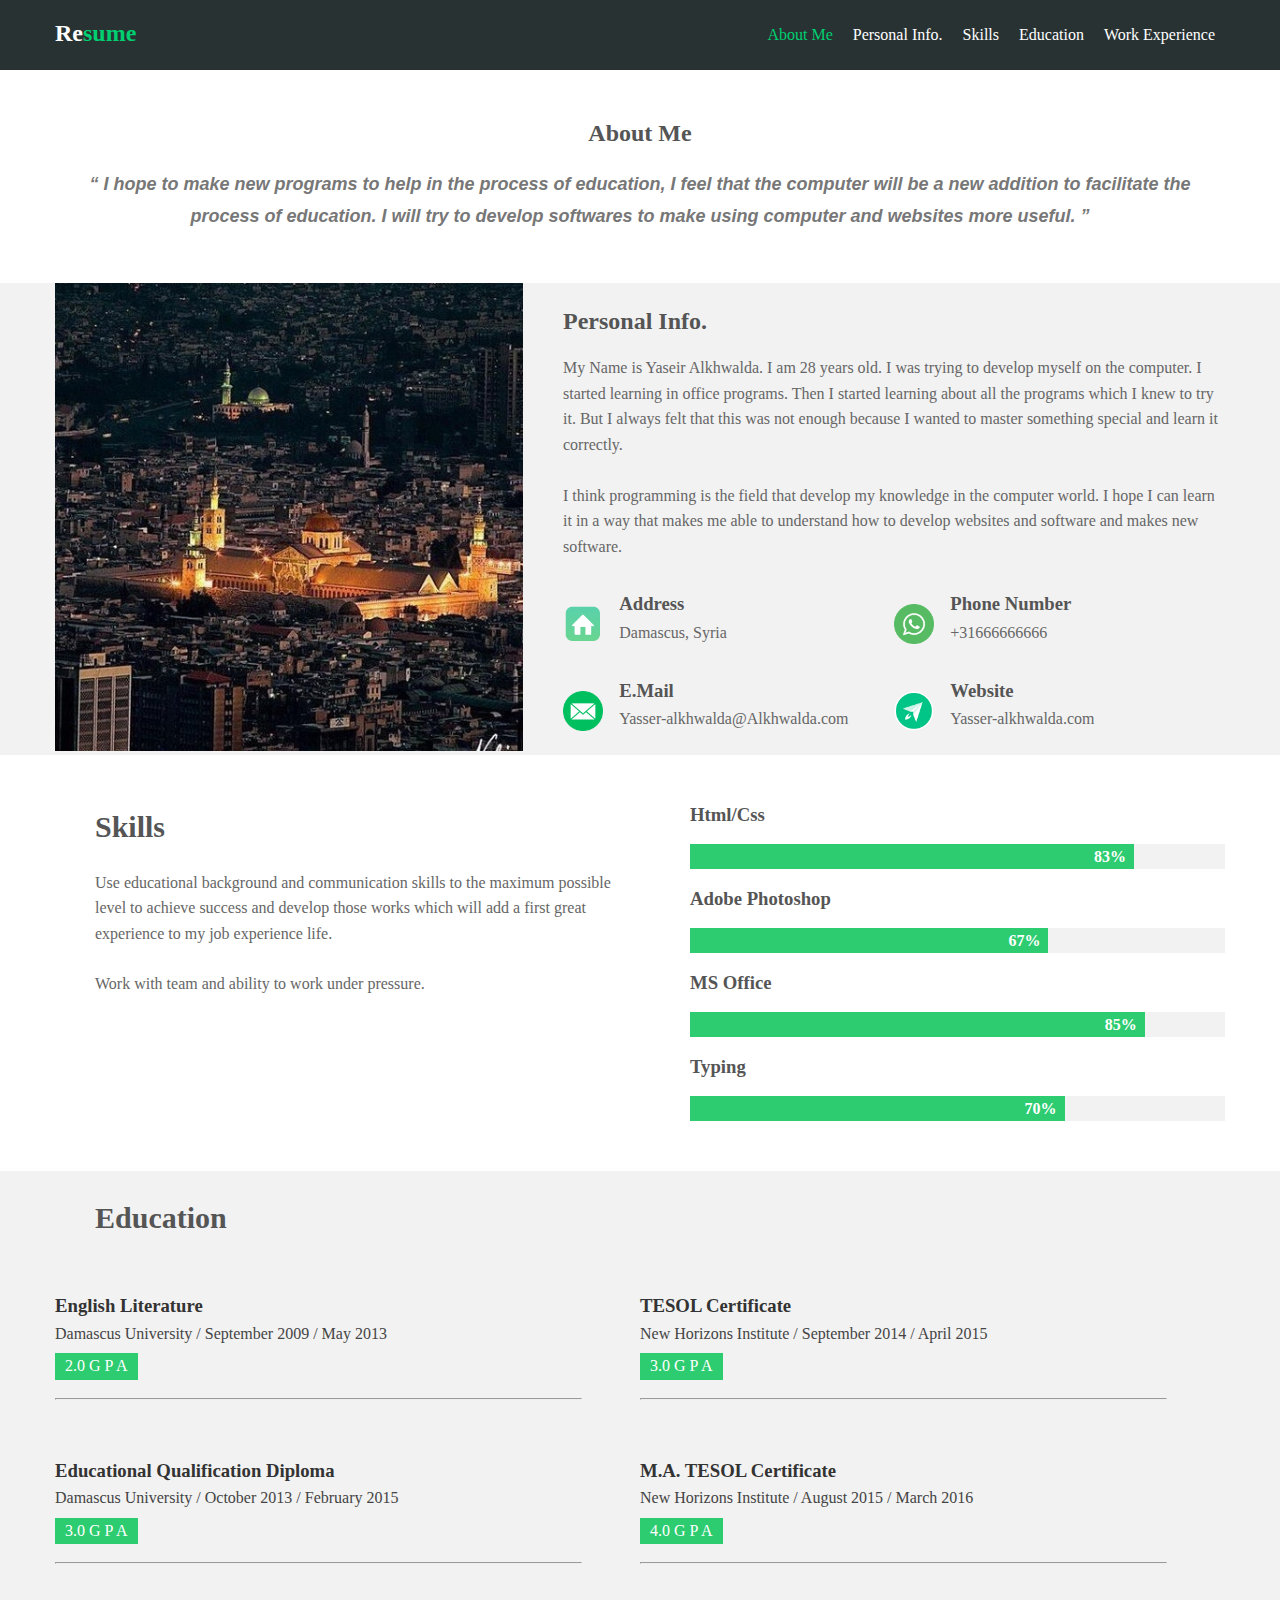
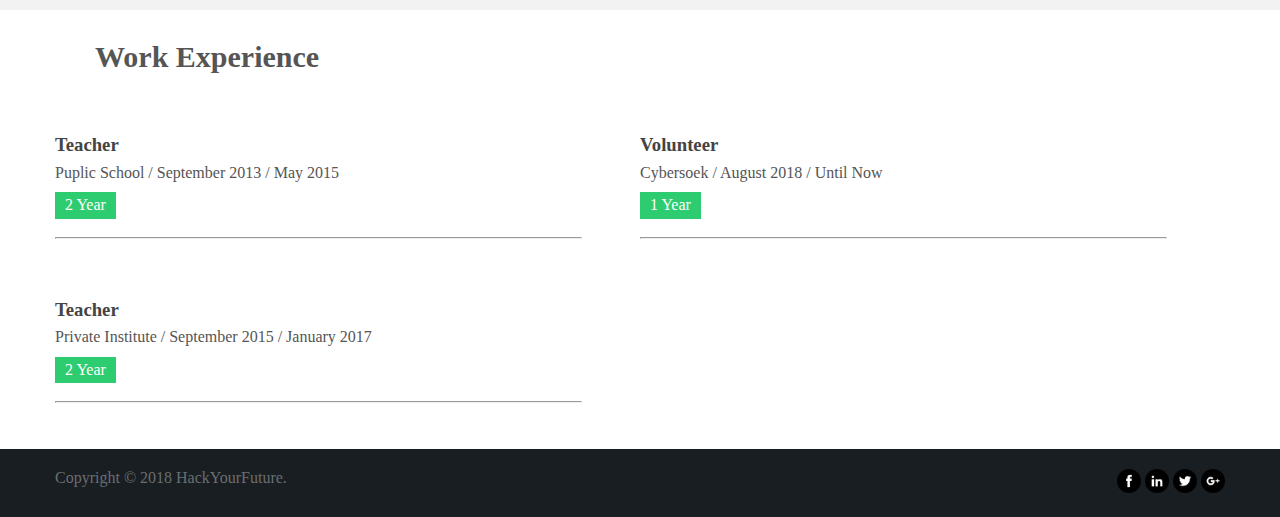
==== Week1/index.html @ 45c49909 "homework week1" ====
<!DOCTYPE html>
<html lang="en">
    <head>
        <meta charset="utf-8">
        <title>Yaseir Alkhwalda</title>
        <link rel="stylesheet" href="normalize.css">
        <link rel="stylesheet" type="text/css" href="style.css">
    </head>
    <body>
 
            <!-- Start Navbar -->
        <div class="navbar">
            <div class="container">
                <h2>Re<span>sume</span></h2>
                <ul>
                    <li class="active"><a href="#link">About Me</a></li>
                    <li><a href="#first-link">Personal Info.</a></li>
                    <li><a href="#second-link">Skills</a></li>
                    <li><a href="#third-link">Education</a></li>
                    <li><a href="#forth-link">Work Experience</a></li>
                </ul>
            </div>
        </div>
        

            <!-- End Navbar -->

            <!-- Start About Me -->
 
        <div class="about-me">
                <div class="container">
                    <h2 id="link">About Me</h2>
                    <q>
                        I hope to make new programs to help in the process of education, I feel that the computer will be a new addition to facilitate the process of education. 
                        I will try to develop softwares to make using computer and websites more useful.
                    </q>
                    
                </div>
    
        </div>
    
            <!-- End About Me-->
       
            <!-- Start Personal Info -->

        <div class="personal">
            <div class="container">
                        <div class="image">
                        <img src="images/large.jpg" alt="test">
                        </div>
                <div class="info">
                        <h2 id="first-link">Personal Info.</h2>
                        <p>
                            My Name is Yaseir Alkhwalda. I am 28 years old. I was trying to develop myself on the computer. I started learning in office programs. Then I started learning about all the programs which I knew to try it. But I always felt that this was not enough because I wanted to master something special and learn it correctly.
                        </p>
                             
                        <p>
                            I think programming is the field that develop my knowledge in the computer world.
                            I hope I can learn it in a way that makes me able to understand how to develop websites and software and makes new software. 
                        </p>
                    <div class="life">
                            <div class="content">
                                    <div class="icon">
                                        <img src="images/home-icon.png" alt="">
                                    </div>
                                    <div class="text">
                                        <h3>Address</h3>
                                        <p>Damascus, Syria</p>
                                    </div>
                            </div>
                            <div class="content">
                                    <div class="icon">
                                        <img src="images/wawa.png" alt="">
                                    </div>
                                    <div class="text">
                                        <h3>Phone Number</h3>
                                        <p>+31666666666</p>
                                    </div>
                            </div>   
                            <div class="content">
                                    <div class="icon">
                                        <img src="images/icon_mail.png" alt="">
                                    </div>
                                    <div class="text">
                                        <h3>E.Mail</h3>
                                        <p>Yasser-alkhwalda@Alkhwalda.com</p>
                                    </div>
                            </div>
                            <div class="content">
                                    <div class="icon">
                                        <img src="images/boost.png" alt="">
                                    </div>
                                    <div class="text">
                                        <h3>Website</h3>
                                        <p>Yasser-alkhwalda.com</p>
                                    </div>
                            </div>

                        </div>
                </div>
            </div>
        </div>

        <!-- End Personal Life -->

        <!-- Start My Skills -->

        <div class="my-skills">
            <div class="container">
                    <div class="skills">
                        <h2 id="second-link">Skills</h2>
                        <p>
                            Use educational background and communication skills to the maximum possible level to achieve success and develop
                            those works which will add a first great experience to my job experience life.
                        </p>
                        <p>
                            Work with team and ability to work under pressure. 
                        </p>
                    </div>
                    <div class="progress">
                        <div class="tech">
                            <h3>Html/Css</h3>
                            <div>
                                <span style="width:83%">83% &nbsp;</span>
                            </div>
                        </div>
                        <div class="tech">
                            <h3>Adobe Photoshop</h3>
                            <div>
                                <span style="width:67%">67% &nbsp;</span>
                            </div>
                        </div>
                        <div class="tech">
                            <h3>MS Office</h3>
                            <div>
                                <span style="width:85%">85% &nbsp;</span>
                            </div>
                        </div>
                        <div class="tech">
                            <h3>Typing</h3>
                            <div>
                                <span style="width:70%">70% &nbsp;</span>
                            </div>
                        </div>
                    </div>
            </div>
        </div>
        <!-- End My Skills-->

        <!-- Start Education -->
         
        <div class="clearfix"></div>
         
        <div class="my-education">
            <div class="container">
                 <h2 id="third-link">Education</h2>
                    <div class="main">
                     
                        <div class="cat">
                                <h3>English Literature</h3>
                                <span>Damascus University  /  September 2009   /  May 2013</span>
                                <span>2.0 G P A</span>
                                <hr>
                                <p>

                                </p>
                        </div>
                        <div class="cat">
                                <h3>Educational Qualification Diploma</h3>
                                <span>Damascus University  /  October 2013   /  February  2015</span>
                                <span>3.0 G P A</span>
                                <hr>
                                <p>

                                </p>
                        </div>
                    </div>
                    <div class="exp">
                        <div class="certa">
                                <h3>TESOL Certificate</h3>
                                <span>New Horizons Institute   /  September 2014   /  April 2015</span>
                                <span>3.0 G P A</span>
                                <hr>
                                <p>

                                </p>
                        </div>
                        <div class="certa">
                                <h3>M.A. TESOL Certificate</h3>
                                <span>New Horizons Institute   /  August 2015   /  March 2016</span>
                                <span>4.0 G P A</span>
                                <hr>
                                <p>
 
                                </p>
                        </div>
                    </div>
            </div>
        </div>
         <!-- End Education -->

         <!-- Start Work Experience -->

         <div class="clearfix"></div>

        <div class="work">
            <div class="container">
                <h2 id="forth-link">Work Experience</h2>
                    <div class="main">
                            <div class="certa">
                                <h3>Teacher</h3>
                                <span>Puplic School    /  September 2013   /  May 2015</span>
                                <span>2 Year</span>
                                <hr>
                                <p>

                                </p>
                            </div>
                            <div class="certa">
                                <h3>Teacher</h3>
                                <span>Private Institute    /  September 2015   /  January 2017</span>
                                <span>2 Year</span>
                                <hr>
                                <p>

                                </p>
                            </div> 
                    </div>
                    <div class="exp">
                            <div class="certa">
                                <h3>Volunteer</h3>
                                <span>Cybersoek   /  August 2018   /  Until Now</span>
                                <span>1 Year</span>
                                <hr>
                                <p>
                                    
                                </p>
                            </div>
                            
                    </div>
            </div>
        </div>
         <!-- End Work Experience -->
        
        <!-- Start Footer -->

        <div class="footer">
            <div class="container">
                <span>Copyright &copy; 2018 HackYourFuture.</span>
                    <ul>
                        <li><img src="images/face.png" alt="facebook"> </li>
                        <li><a href="http://linkedin.com/in/yaseir-alkhwalda-aba529170" target="_blank"><img src="images/in.png" alt="linkden"></a></li>
                        <li><img src="images/tweter.png" alt="tweter"></li>
                        <li><img src="images/if_5_Media_social_website_gmail_2657573.png" alt="gmail"> </li>
                    </ul>
            </div>
        </div>

        <!-- End Footer-->

    </body>
</html>
---- Week1/style.css ----
/* Start main Rules */

.container {
       width: 1170px;
       margin: auto;
}
 
.clearfix  {
    clear: both;
}

/* End Main Rules */

/* Start Navbar */

.navbar {
    background-color: #283233;
    color: #FFF;
    overflow: hidden;
}

.navbar h2 {
    float: left;
}

.navbar h2 span {
    color: #00CF71;
}

.navbar ul {
    list-style: none;
    float: right;
}

.navbar ul li {
    float: left;
    padding: 10px;
}

.navbar ul li a {
    color: #FFF;
    text-decoration: none;
}

.navbar ul li.active a,
.navbar ul li a:hover {
    color: #00CF71;
}

/* End Navbar */

/* Start About Me */

.about-me {
    padding-top: 30px;
    padding-bottom: 50px;
    text-align: center;
}

.about-me q {
    color: #777;
    font: italic bold 18px/1.8 Arial
}

.about-me h2 {
    color: #555;
    margin-bottom: 20px;
}
/* End About Me */

/* Start Personal Info */

.personal {background-color: #F2F2F2;overflow: hidden;}

.personal .image {float: left;width: 40%;}

.personal .image img {width: 100%;}

.personal .info {float: left;width: 60%;}

.personal .info h2 {margin:  25px 0  20px 40px;color: #555;}

.personal .info > p {margin: 0 0 10px 40px;}

.personal .info > p:last-of-type {margin-top: 25px }

.personal .info  p {line-height: 1.6;color: #666; }

.personal  .info  .life {margin: 15px 0 0 40px;}

.personal .info .life .content {float: left;width: 50%; }

.personal  .info  .life .content .icon {float: left;width: 12%;margin-right: 5%;}

.personal  .info  .life .content .icon img {max-width: 100%;margin: 30px 10px 0 0;}

.personal  .info  .life .content .text p {margin-top: 0;}

.personal  .info  .life .content .text h3 {margin-bottom: 5px;color: #555;}

/* End Personal Info */

/* Start My Skills */

.my-skills {
    padding-top: 30px;
    padding-bottom: 20px;
}

.my-skills  .skills,
.my-skills  .progress {
    width: 50%;
    float: left;
    margin-bottom: 50px;
}

.my-skills .skills h2 {
    font-size: 30px;
    margin:  25px 0  20px 40px;
    color: #555;
}

.my-skills .skills p {
    margin: 25px 0 10px 40px;
    line-height: 1.6;
    color: #666;
}

.my-skills .skills  p:last-of-type {
    margin-top: 25px;
}

.my-skills .progress .tech{
    margin-left: 50px;
}

.my-skills .progress .tech h3 {
    color: #555;
}

.my-skills .progress .tech div {
    background-color: #F2F2F2;
    height: 25px;
}

.my-skills .progress .tech div span {
    background-color: #2DCC70;
    height: 25px;
    display: block;
    line-height: 25px;
    text-align: right;
    color: #FFF;
    font-weight: bold;
}

/* End My Skills */


/* Start My Education */

.my-education {
    background-color: #F2F2F2;
    padding-top: 30px;
    padding-bottom: 30px;
    overflow: hidden;
}

.my-education  h2 {
    font-size: 30px;
    margin:  0 0  0 40px;
    color: #555;
}

.my-education .main {
    width: 45%;
    margin-right: 5%;
    float: left;
}

.my-education  h3 {
    margin-top: 60px;
    margin-bottom: 8px;
    color: #333;
}

.my-education  p {
    line-height: 1.7;
    color: #555;
}

.my-education  span  {
    display: block;
    margin-bottom: 10px;
    color: #444;
}

.my-education  span:last-of-type {
    background-color: #2DCC70;
    color: #FFF;
    display: inline-block;
    padding: 4px 10px;
}

.my-education  .exp {
    width: 45%;
    float: left;
}


/* End My Education */

/* Start Work Experience */

.work {
    padding-top: 30px;
    padding-bottom: 30px;
    overflow: hidden;
}

.work  h2 {
    font-size: 30px;
    margin:  0 0  0 40px;
    color: #555;
}

.work .main {
    width: 45%;
    margin-right: 5%;
    float: left;
}

.work  h3 {
    margin-top: 60px;
    margin-bottom: 8px;
    color: #444;
}

.work  p {
    line-height: 1.7;
    color: #555;
}

.work  span {
    display: block;
    margin-bottom: 10px;
    color: #555;
}

.work  span:last-of-type {
    background-color: #2DCC70;
    color: #FFF;
    display: inline-block;
    padding: 4px 10px;
}

.work  .exp { 
    width: 45%;
    float: left;
}

/* End Work Experience */


/* Start Footer */

.footer {
    background-color: #191E22;
    color: #6A6E71;
    padding: 20px 0;
    text-align: center;
    overflow: hidden;
}

.footer span {
    float: left;
}

.footer ul {
    list-style: none;
    padding-left: 0;
    margin: 0;
    float: right;
}

.footer ul li {
    display: inline-block;
}

.footer ul li img {
    width: 24px;
}

/*End Footer */
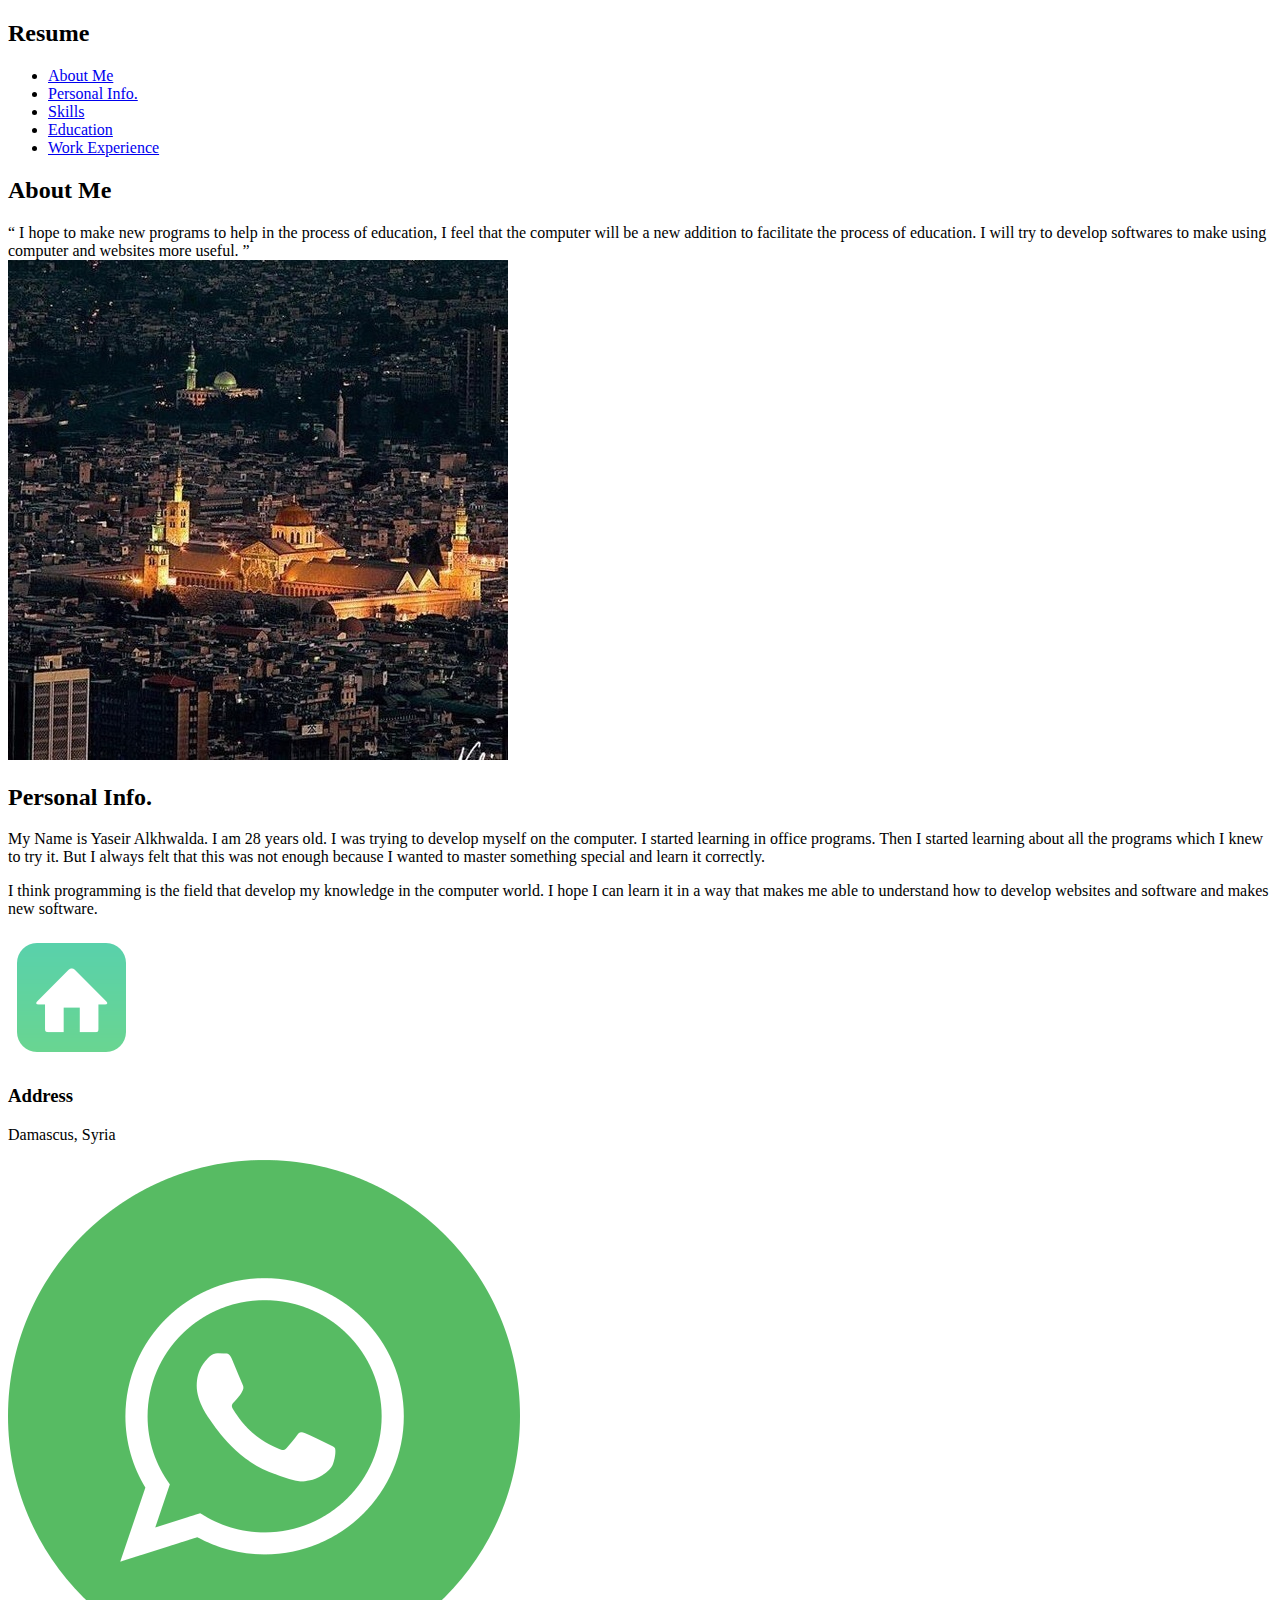
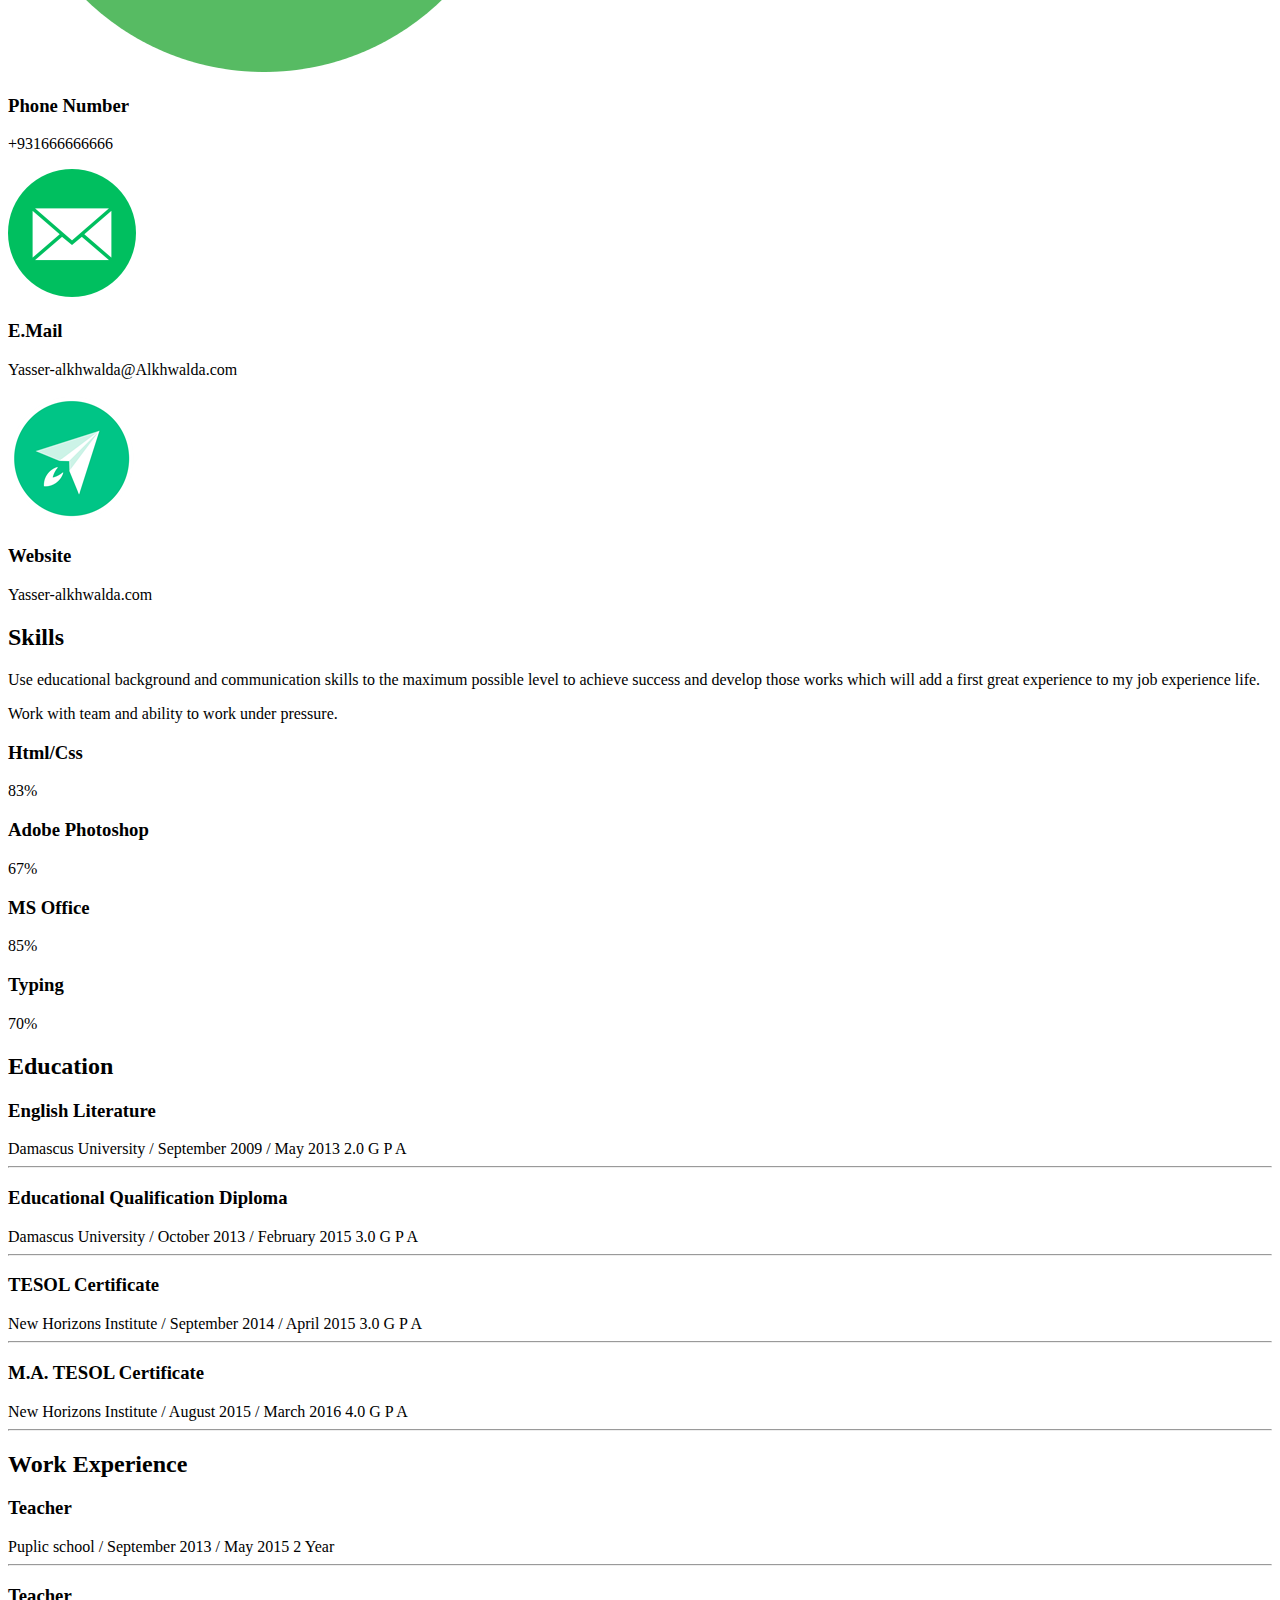
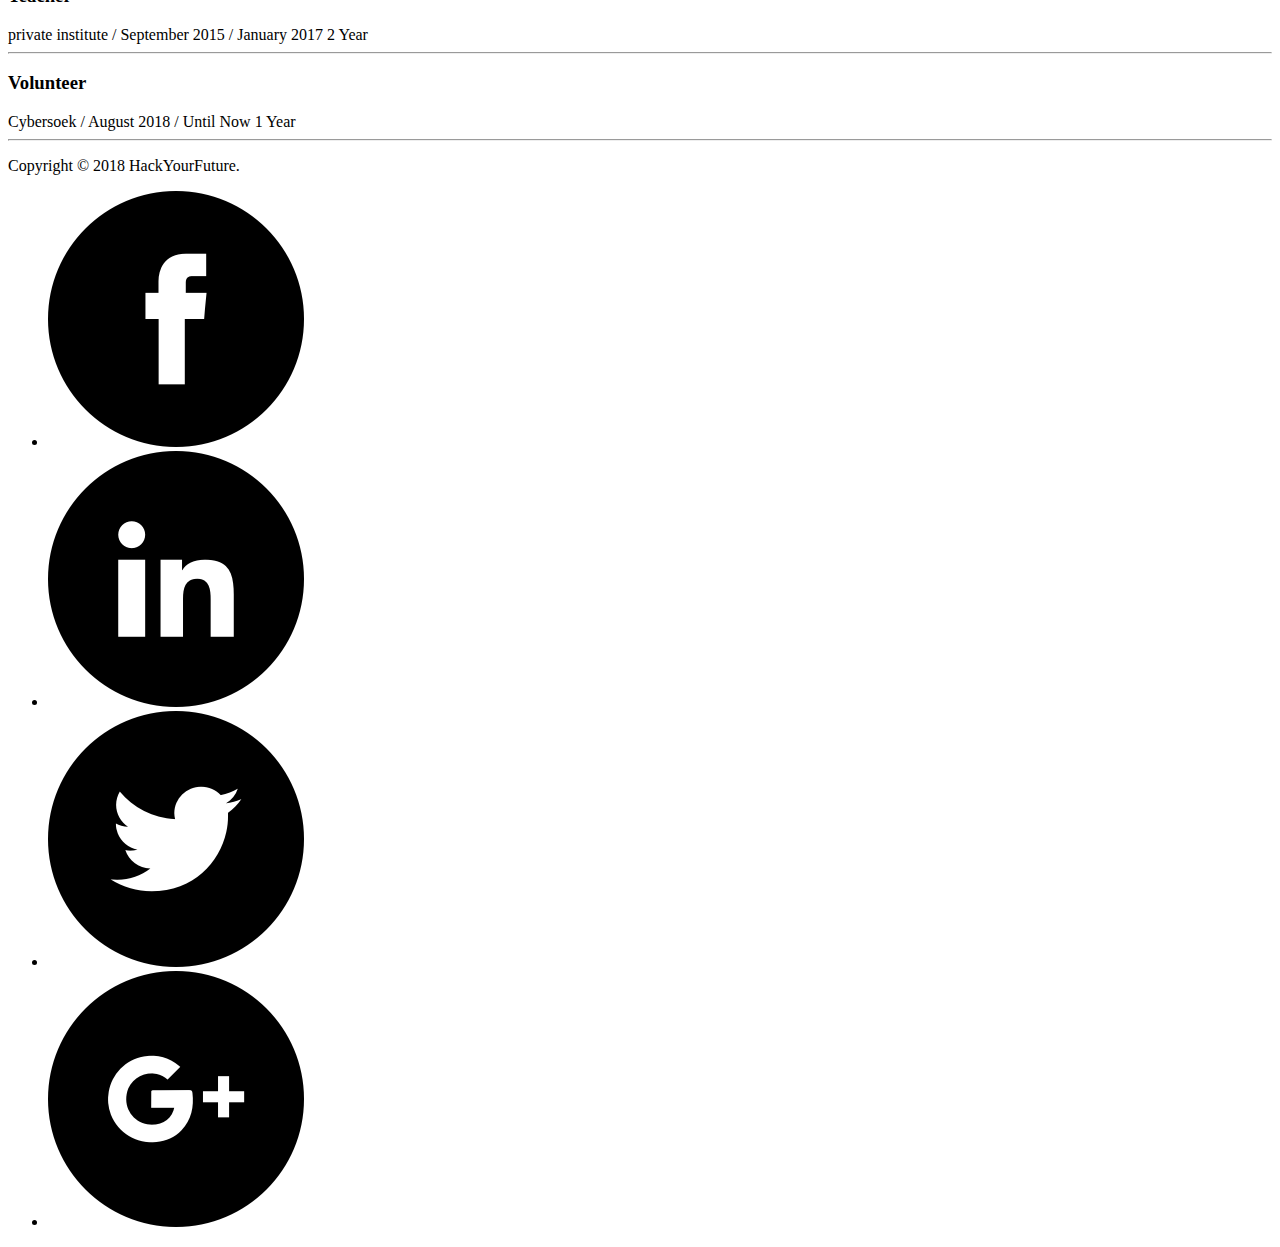
==== commit 707682d3: "homework week1" ====
--- a/Week1/index.html
+++ b/Week1/index.html
@@ -3,12 +3,12 @@
     <head>
         <meta charset="utf-8">
         <title>Yaseir Alkhwalda</title>
-        <link rel="stylesheet" href="normalize.css">
-        <link rel="stylesheet" type="text/css" href="style.css">
+        <link rel="stylesheet" type="text/css" href="css/style.css">
     </head>
     <body>
+
+            <!-- Start Navbar -->
  
-            <!-- Start Navbar -->
         <div class="navbar">
             <div class="container">
                 <h2>Re<span>sume</span></h2>
@@ -22,11 +22,10 @@
             </div>
         </div>
         
-
             <!-- End Navbar -->
 
             <!-- Start About Me -->
- 
+
         <div class="about-me">
                 <div class="container">
                     <h2 id="link">About Me</h2>
@@ -36,7 +35,6 @@
                     </q>
                     
                 </div>
-    
         </div>
     
             <!-- End About Me-->
@@ -74,7 +72,7 @@
                                     </div>
                                     <div class="text">
                                         <h3>Phone Number</h3>
-                                        <p>+31666666666</p>
+                                        <p>+931666666666</p>
                                     </div>
                             </div>   
                             <div class="content">
@@ -145,6 +143,7 @@
                     </div>
             </div>
         </div>
+
         <!-- End My Skills-->
 
         <!-- Start Education -->
@@ -155,8 +154,7 @@
             <div class="container">
                  <h2 id="third-link">Education</h2>
                     <div class="main">
-                     
-                        <div class="cat">
+                        <div class="certa">
                                 <h3>English Literature</h3>
                                 <span>Damascus University  /  September 2009   /  May 2013</span>
                                 <span>2.0 G P A</span>
@@ -165,7 +163,7 @@
 
                                 </p>
                         </div>
-                        <div class="cat">
+                        <div class="certa">
                                 <h3>Educational Qualification Diploma</h3>
                                 <span>Damascus University  /  October 2013   /  February  2015</span>
                                 <span>3.0 G P A</span>
@@ -175,7 +173,7 @@
                                 </p>
                         </div>
                     </div>
-                    <div class="exp">
+                    <div class="main">
                         <div class="certa">
                                 <h3>TESOL Certificate</h3>
                                 <span>New Horizons Institute   /  September 2014   /  April 2015</span>
@@ -191,17 +189,17 @@
                                 <span>4.0 G P A</span>
                                 <hr>
                                 <p>
- 
-                                </p>
-                        </div>
-                    </div>
-            </div>
-        </div>
+
+                                </p>
+                        </div>
+                    </div>
+            </div>
+        </div>
+
          <!-- End Education -->
 
-         <!-- Start Work Experience -->
-
-         <div class="clearfix"></div>
+         <!-- Start Work  -->
+
 
         <div class="work">
             <div class="container">
@@ -209,7 +207,7 @@
                     <div class="main">
                             <div class="certa">
                                 <h3>Teacher</h3>
-                                <span>Puplic School    /  September 2013   /  May 2015</span>
+                                <span>Puplic school    /  September 2013   /  May 2015</span>
                                 <span>2 Year</span>
                                 <hr>
                                 <p>
@@ -218,7 +216,7 @@
                             </div>
                             <div class="certa">
                                 <h3>Teacher</h3>
-                                <span>Private Institute    /  September 2015   /  January 2017</span>
+                                <span>private institute    /  September 2015   /  January 2017</span>
                                 <span>2 Year</span>
                                 <hr>
                                 <p>
@@ -226,7 +224,7 @@
                                 </p>
                             </div> 
                     </div>
-                    <div class="exp">
+                    <div class="main">
                             <div class="certa">
                                 <h3>Volunteer</h3>
                                 <span>Cybersoek   /  August 2018   /  Until Now</span>
@@ -240,7 +238,7 @@
                     </div>
             </div>
         </div>
-         <!-- End Work Experience -->
+         <!-- End Work  -->
         
         <!-- Start Footer -->
 
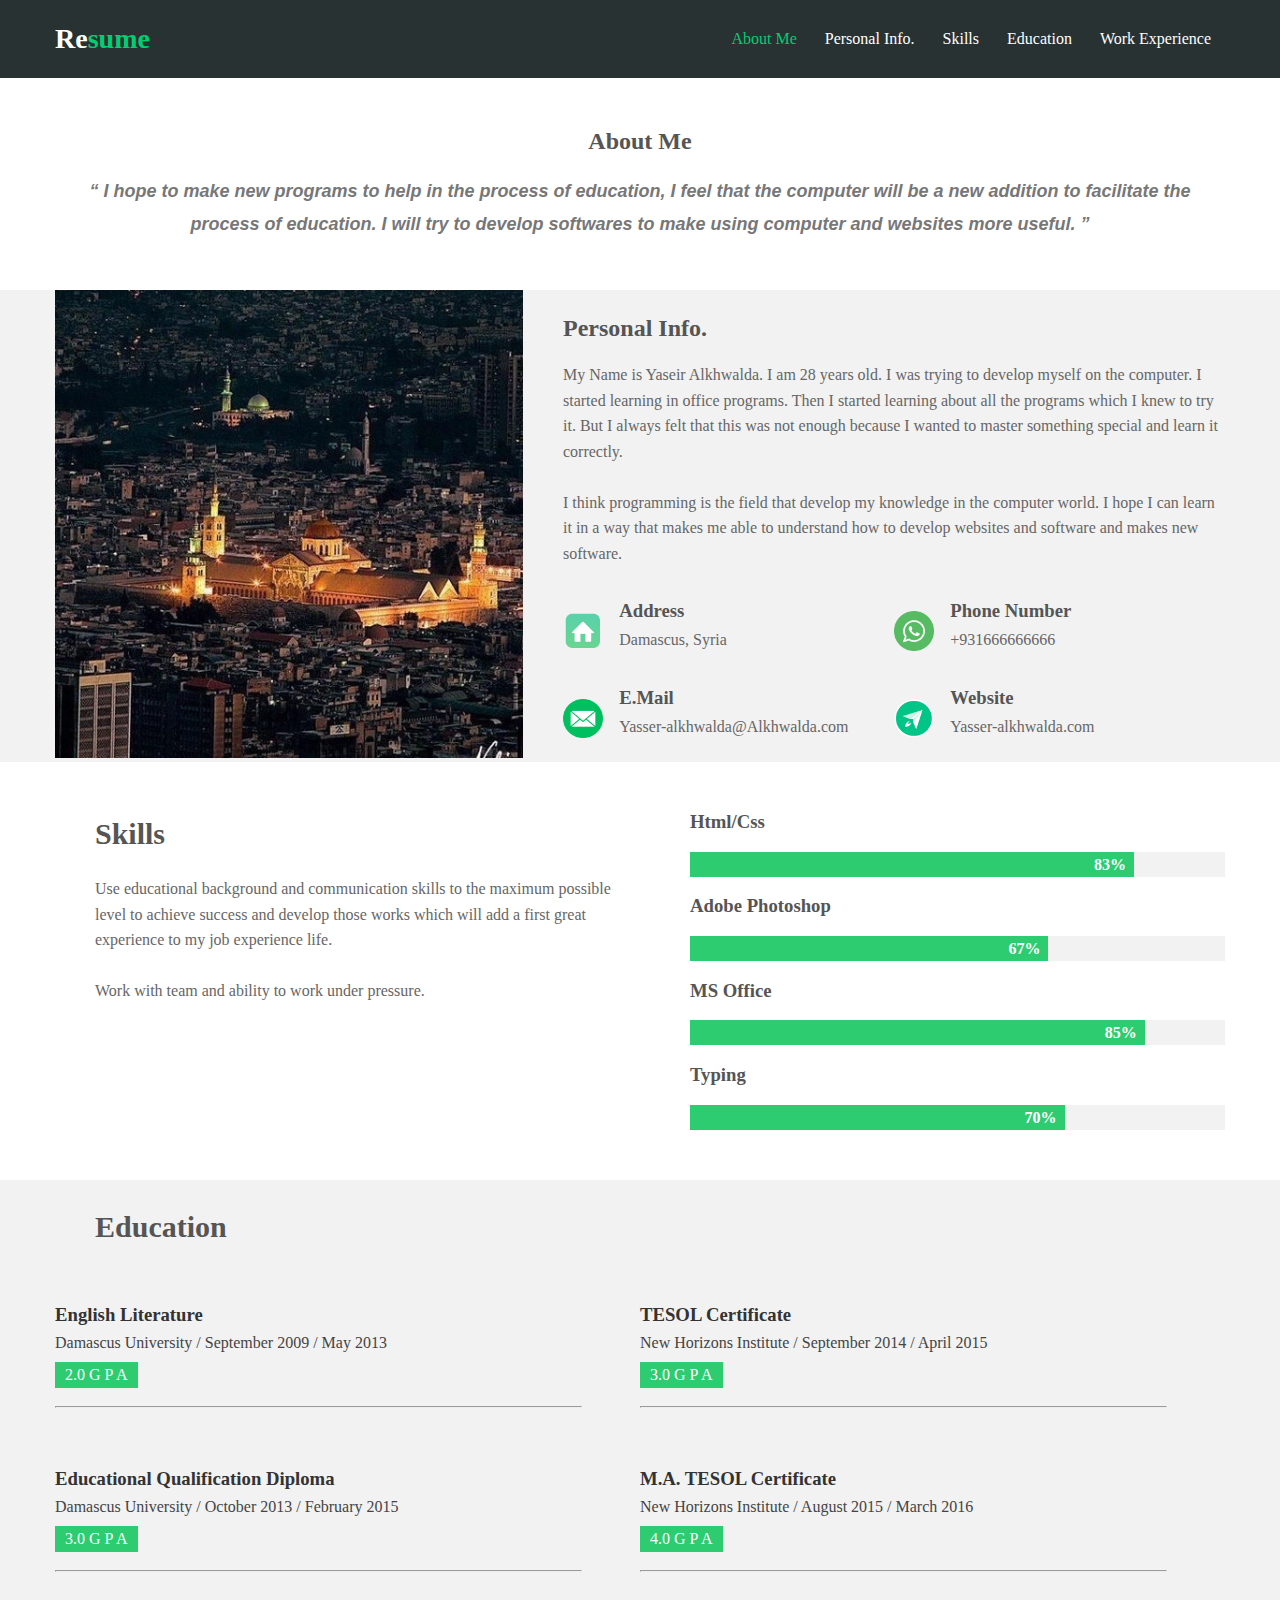
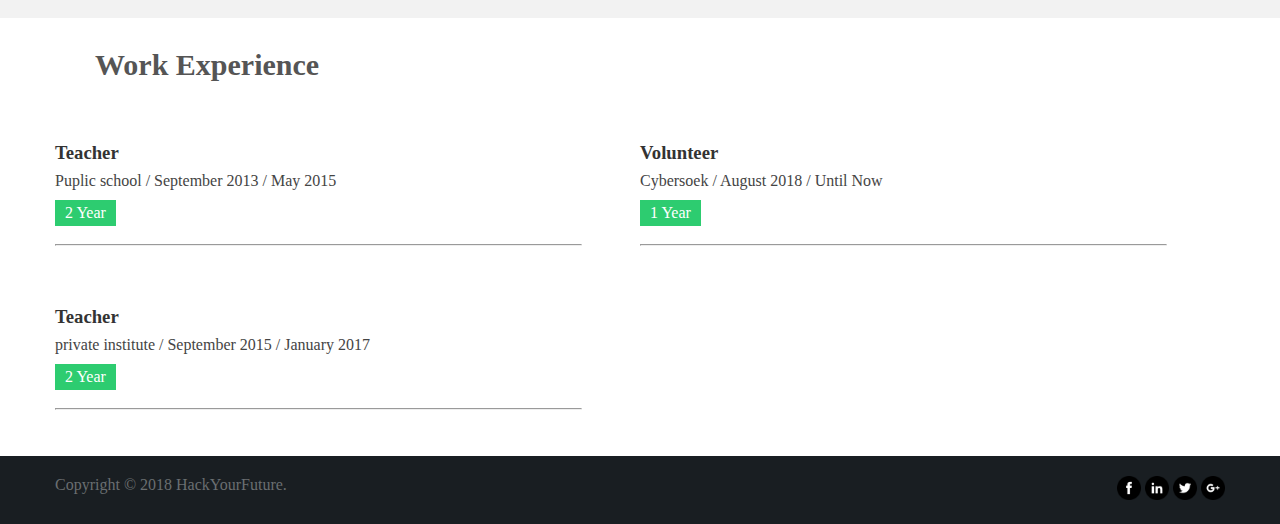
==== commit 450b4719: "homework week1" ====
--- a/Week1/index.html
+++ b/Week1/index.html
@@ -3,7 +3,7 @@
     <head>
         <meta charset="utf-8">
         <title>Yaseir Alkhwalda</title>
-        <link rel="stylesheet" type="text/css" href="css/style.css">
+        <link rel="stylesheet" type="text/css" href="style.css">
     </head>
     <body>
 
--- a/Week1/style.css
+++ b/Week1/style.css
@@ -0,0 +1,249 @@
+/* Start main Rules */
+body {
+    margin: auto;
+}
+.container {
+       width: 1170px;
+       margin: auto;
+}
+
+.clearfix  {
+    clear: both;
+}
+
+/* End Main Rules */
+
+/* Start Navbar */
+
+.navbar {
+    background-color: #283233;
+    color: #FFF;
+    overflow: hidden;
+}
+
+.navbar h2 {
+    float: left;
+    font-size: 28px;
+}
+
+.navbar ul {
+    list-style: none;
+    float: right;
+}
+
+.navbar ul li {
+    font-size: 16px;
+    float: left;
+    padding: 14px;
+}
+
+.navbar ul li a {
+    color: #FFF;
+    text-decoration: none;
+}
+
+.navbar ul li.active a,
+.navbar ul li a:hover,
+.navbar h2 span {
+    color: #00CF71;
+}
+
+/* End Navbar */
+
+/* Start About Me */
+
+.about-me {
+    padding-top: 30px;
+    padding-bottom: 50px;
+    text-align: center;
+}
+
+.about-me q {
+    color: #777;
+    font: italic bold 18px/1.8 Arial
+}
+
+.about-me h2 {
+    color: #555;
+    margin-bottom: 20px;
+}
+/* End About Me */
+
+/* Start Personal Info */
+
+.personal {background-color: #F2F2F2;overflow: hidden;}
+
+.personal .image {float: left;width: 40%;}
+
+.personal .image img {width: 100%;}
+
+.personal .info {float: left;width: 60%;}
+
+.personal .info h2 {margin:  25px 0  20px 40px;color: #555;}
+
+.personal .info > p {margin: 0 0 10px 40px;}
+
+.personal .info > p:last-of-type {margin-top: 25px }
+
+.personal .info  p {line-height: 1.6;color: #666; }
+
+.personal  .info  .life {margin: 15px 0 0 40px;}
+
+.personal .info .life .content {float: left;width: 50%; }
+
+.personal  .info  .life .content .icon {float: left;width: 12%;margin-right: 5%;}
+
+.personal  .info  .life .content .icon img {max-width: 100%;margin: 30px 10px 0 0;}
+
+.personal  .info  .life .content .text p {margin-top: 0;}
+
+.personal  .info  .life .content .text h3 {margin-bottom: 5px;color: #555;}
+
+/* End Personal Info */
+
+/* Start My Skills */
+
+.my-skills {
+    padding-top: 30px;
+    padding-bottom: 20px;
+}
+
+.my-skills  .skills,
+.my-skills  .progress {
+    width: 50%;
+    float: left;
+    margin-bottom: 50px;
+}
+
+.my-skills .skills h2 {
+    font-size: 30px;
+    margin:  25px 0  20px 40px;
+    color: #555;
+}
+
+.my-skills .skills p {
+    margin: 25px 0 10px 40px;
+    line-height: 1.6;
+    color: #666;
+}
+
+.my-skills .skills  p:last-of-type {
+    margin-top: 25px;
+}
+
+.my-skills .progress .tech{
+    margin-left: 50px;
+}
+
+.my-skills .progress .tech h3 {
+    color: #555;
+}
+
+.my-skills .progress .tech div {
+    background-color: #F2F2F2;
+    height: 25px;
+}
+
+.my-skills .progress .tech div span {
+    background-color: #2DCC70;
+    height: 25px;
+    display: block;
+    line-height: 25px;
+    text-align: right;
+    color: #FFF;
+    font-weight: bold;
+}
+
+/* End My Skills */
+
+
+/* Start Education And Work */
+
+.my-education,
+.work {
+    padding-top: 30px;
+    padding-bottom: 30px;
+    overflow: hidden;
+}
+
+.my-education  {
+    background-color: #F2F2F2;
+}
+
+.my-education  h2,
+.work  h2 {
+    font-size: 30px;
+    margin:  0 0  0 40px;
+    color: #555;
+}
+
+.my-education .main,
+.work .main {
+    width: 45%;
+    margin-right: 5%;
+    float: left;
+}
+
+.my-education  h3,
+.work  h3 {
+    margin-top: 60px;
+    margin-bottom: 8px;
+    color: #333;
+}
+
+.my-education  p,
+.work  p {
+    line-height: 1.7;
+    color: #555;
+}
+
+.my-education  span,
+.work  span  {
+    display: block;
+    margin-bottom: 10px;
+    color: #444;
+}
+
+.my-education  span:last-of-type,
+.work  span:last-of-type {
+    background-color: #2DCC70;
+    color: #FFF;
+    display: inline-block;
+    padding: 4px 10px;
+}
+
+
+
+/* End Education And Work*/
+
+
+/* Start Footer */
+
+.footer {
+    background-color: #191E22;
+    color: #6A6E71;
+    padding: 20px 0;
+    text-align: center;
+    overflow: hidden;
+}
+
+.footer span {
+    float: left;
+}
+
+.footer ul {
+    list-style: none;
+    padding-left: 0;
+    margin: 0;
+    float: right;
+}
+
+.footer ul li {
+    display: inline-block;
+}
+
+.footer ul li img {
+    width: 24px;
+}
+
+/*End Footer */
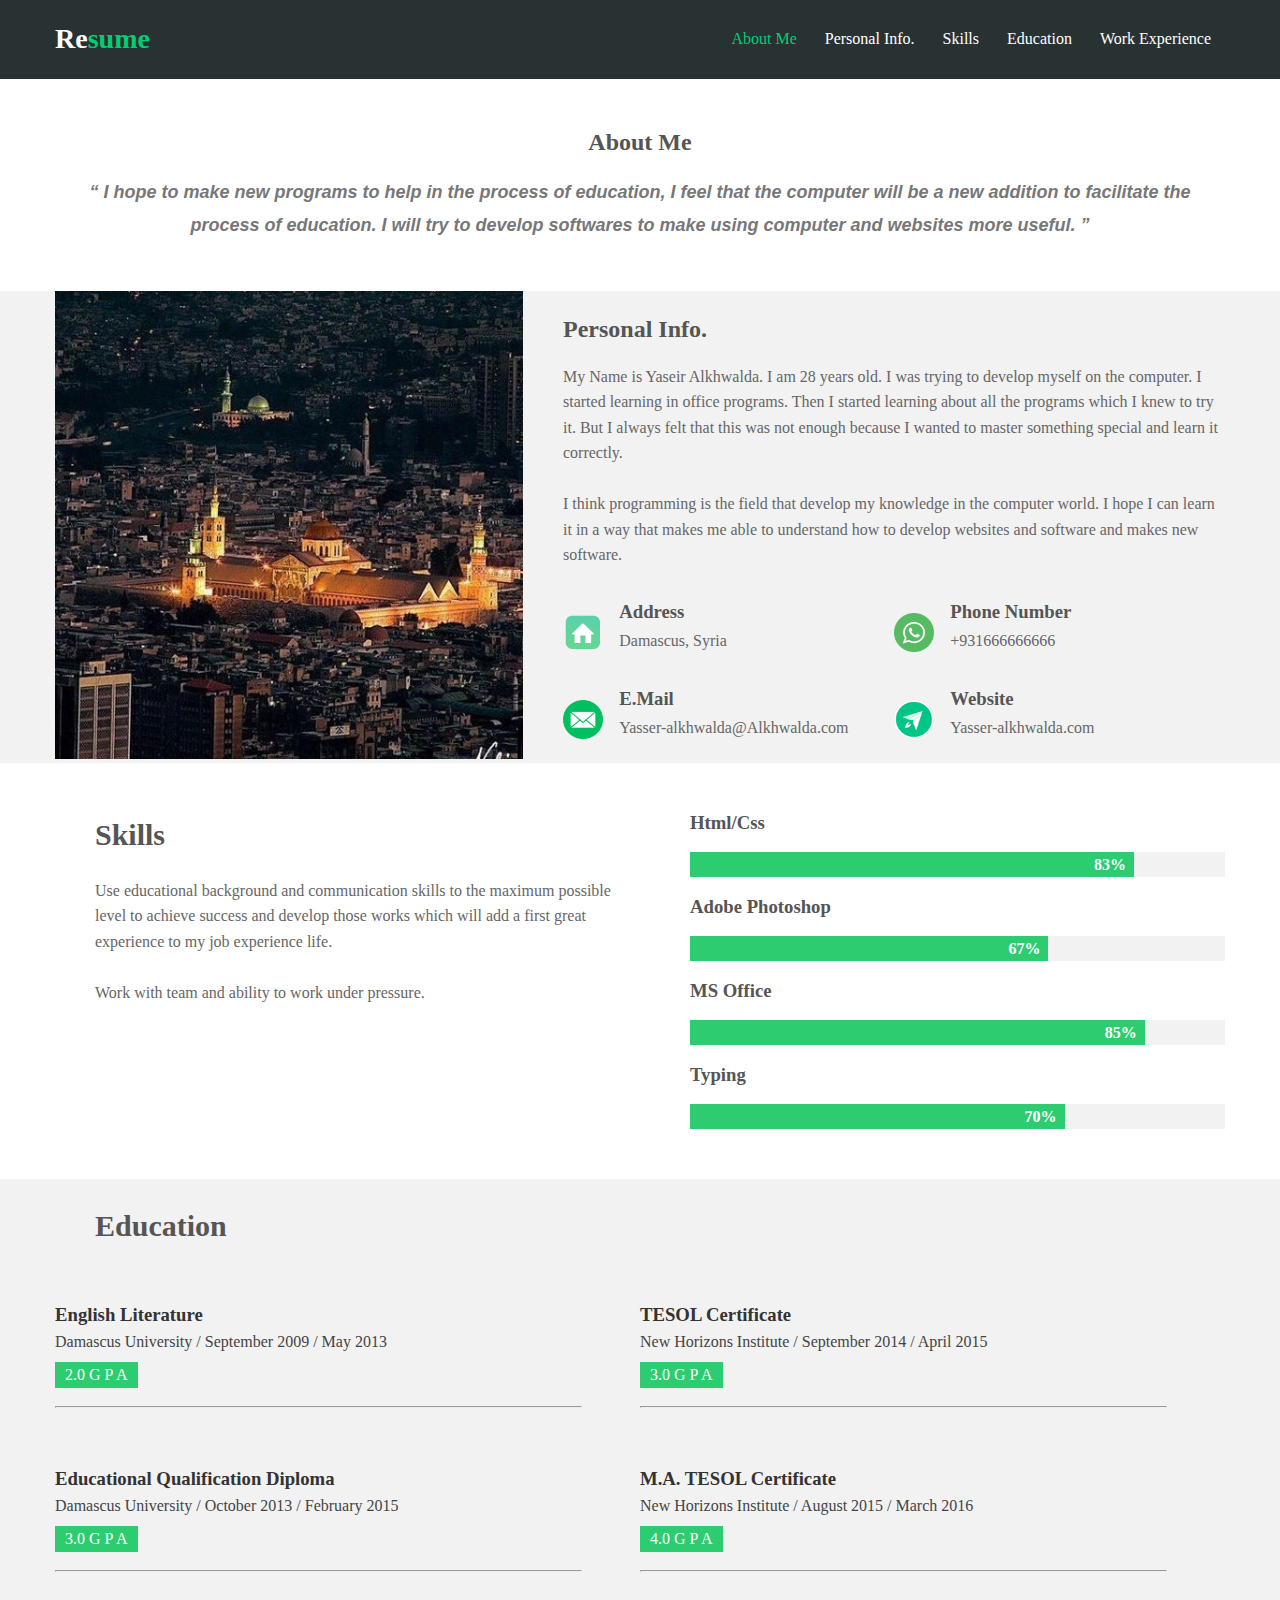
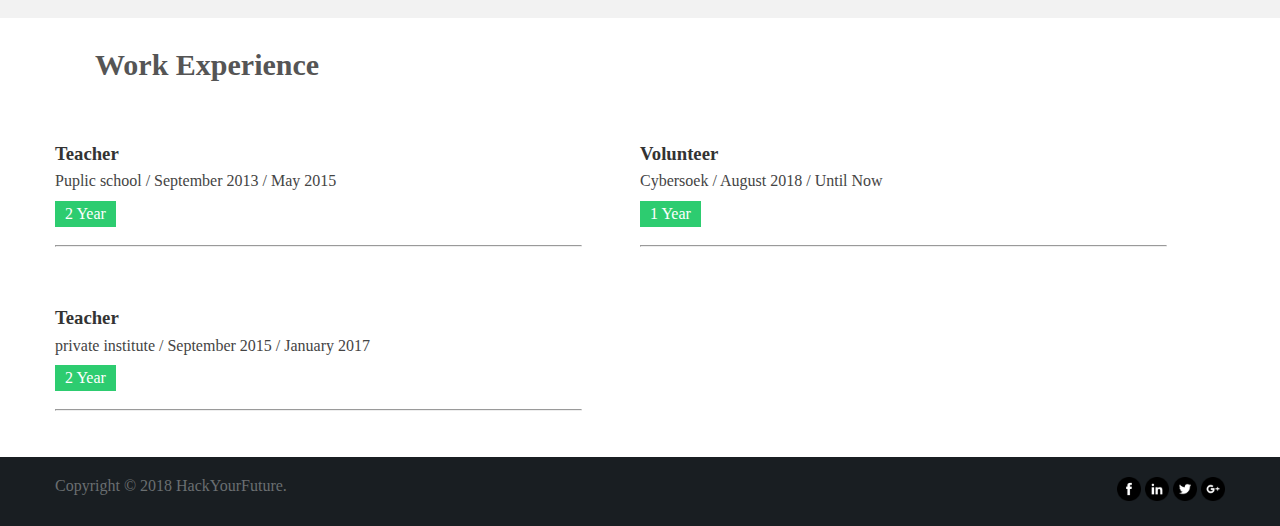
==== commit d1bd791a: "homework week1" ====
--- a/Week1/index.html
+++ b/Week1/index.html
@@ -3,9 +3,10 @@
     <head>
         <meta charset="utf-8">
         <title>Yaseir Alkhwalda</title>
-        <link rel="stylesheet" type="text/css" href="style.css">
+        <link rel="stylesheet" href="normalize.css">
+        <link rel="stylesheet" type="text/css" href="style.css"> 
     </head>
-    <body>
+    <body> 
 
             <!-- Start Navbar -->
  
--- a/Week1/style.css
+++ b/Week1/style.css
@@ -156,7 +156,6 @@
 
 /* End My Skills */
 
-
 /* Start Education And Work */
 
 .my-education,
@@ -212,10 +211,7 @@
     padding: 4px 10px;
 }
 
-
-
 /* End Education And Work*/
-
 
 /* Start Footer */
 
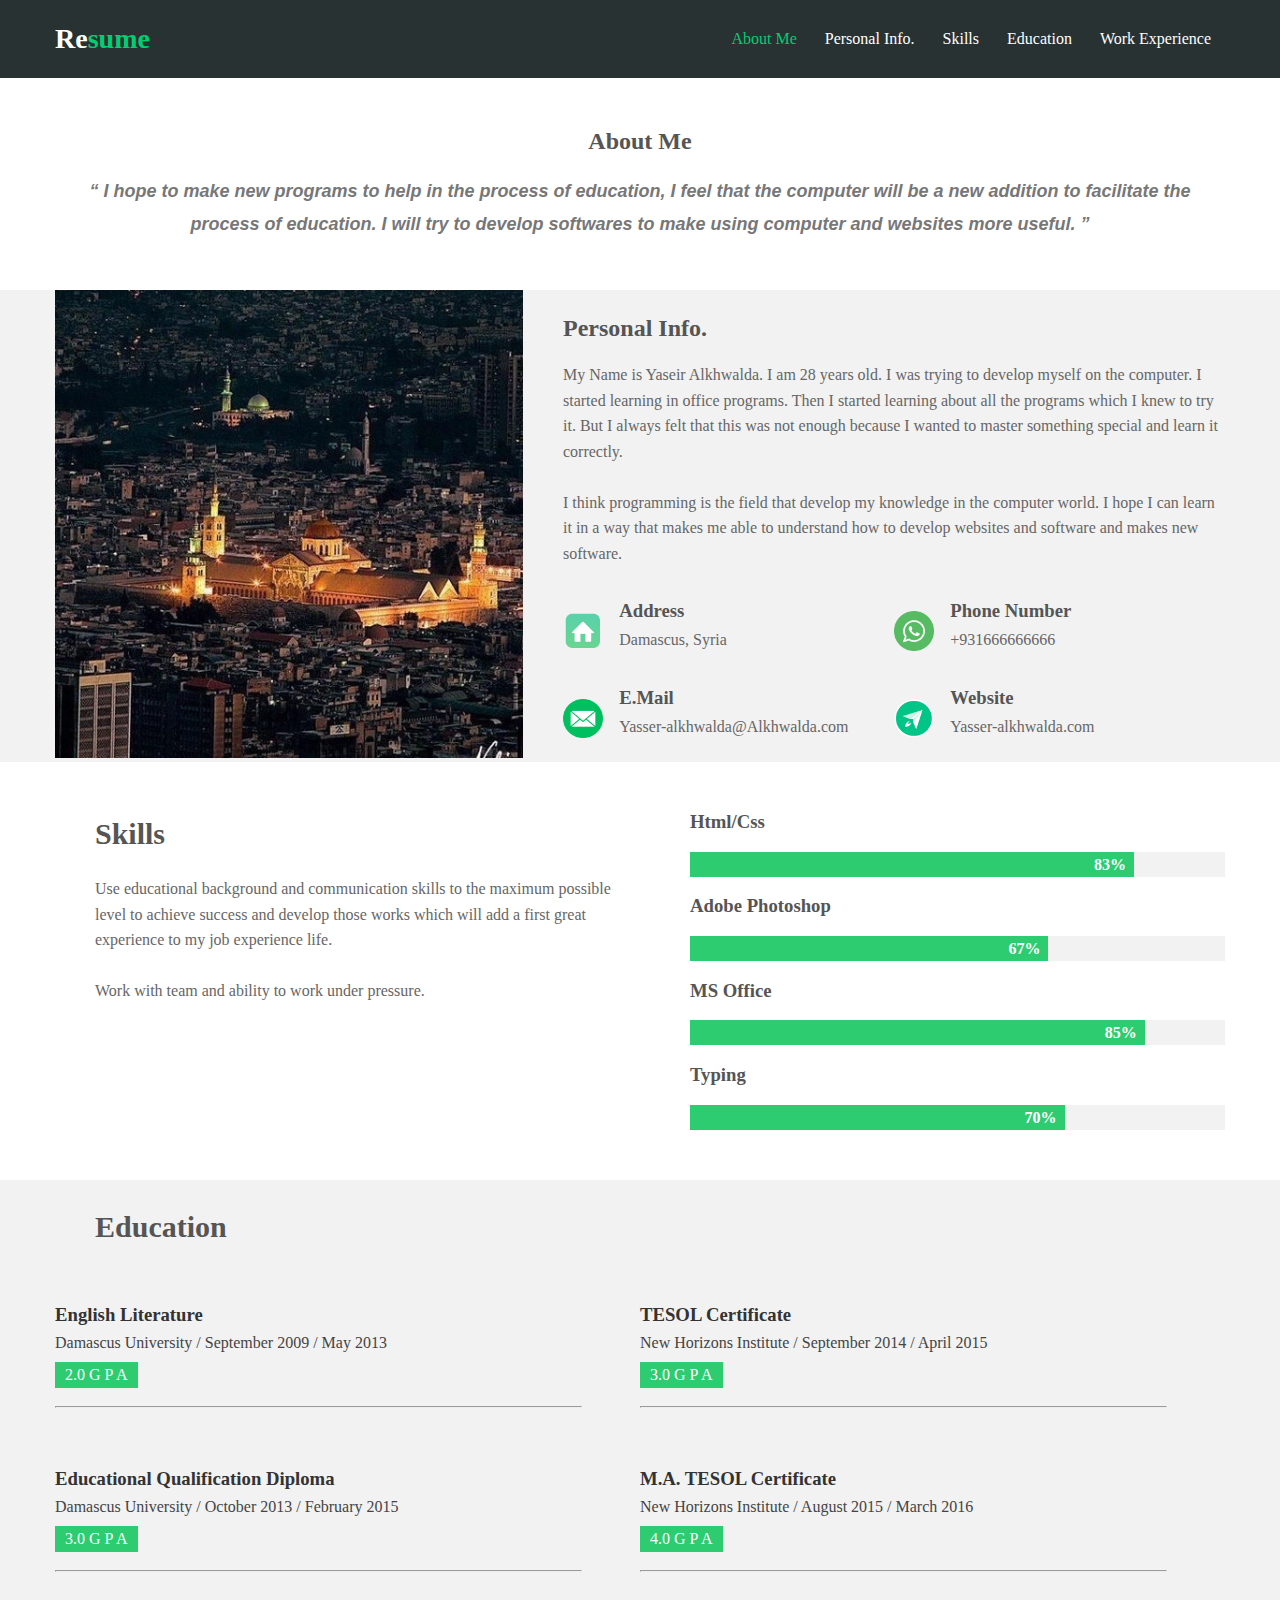
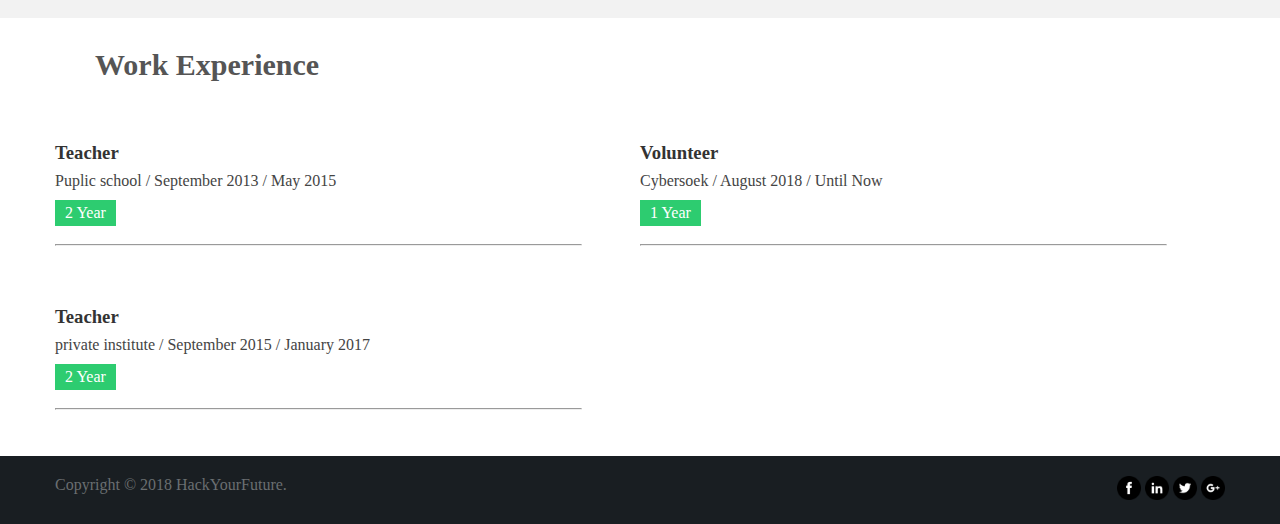
==== commit 0f7afe69: "homework week1" ====
--- a/Week1/index.html
+++ b/Week1/index.html
@@ -3,7 +3,6 @@
     <head>
         <meta charset="utf-8">
         <title>Yaseir Alkhwalda</title>
-        <link rel="stylesheet" href="normalize.css">
         <link rel="stylesheet" type="text/css" href="style.css"> 
     </head>
     <body> 
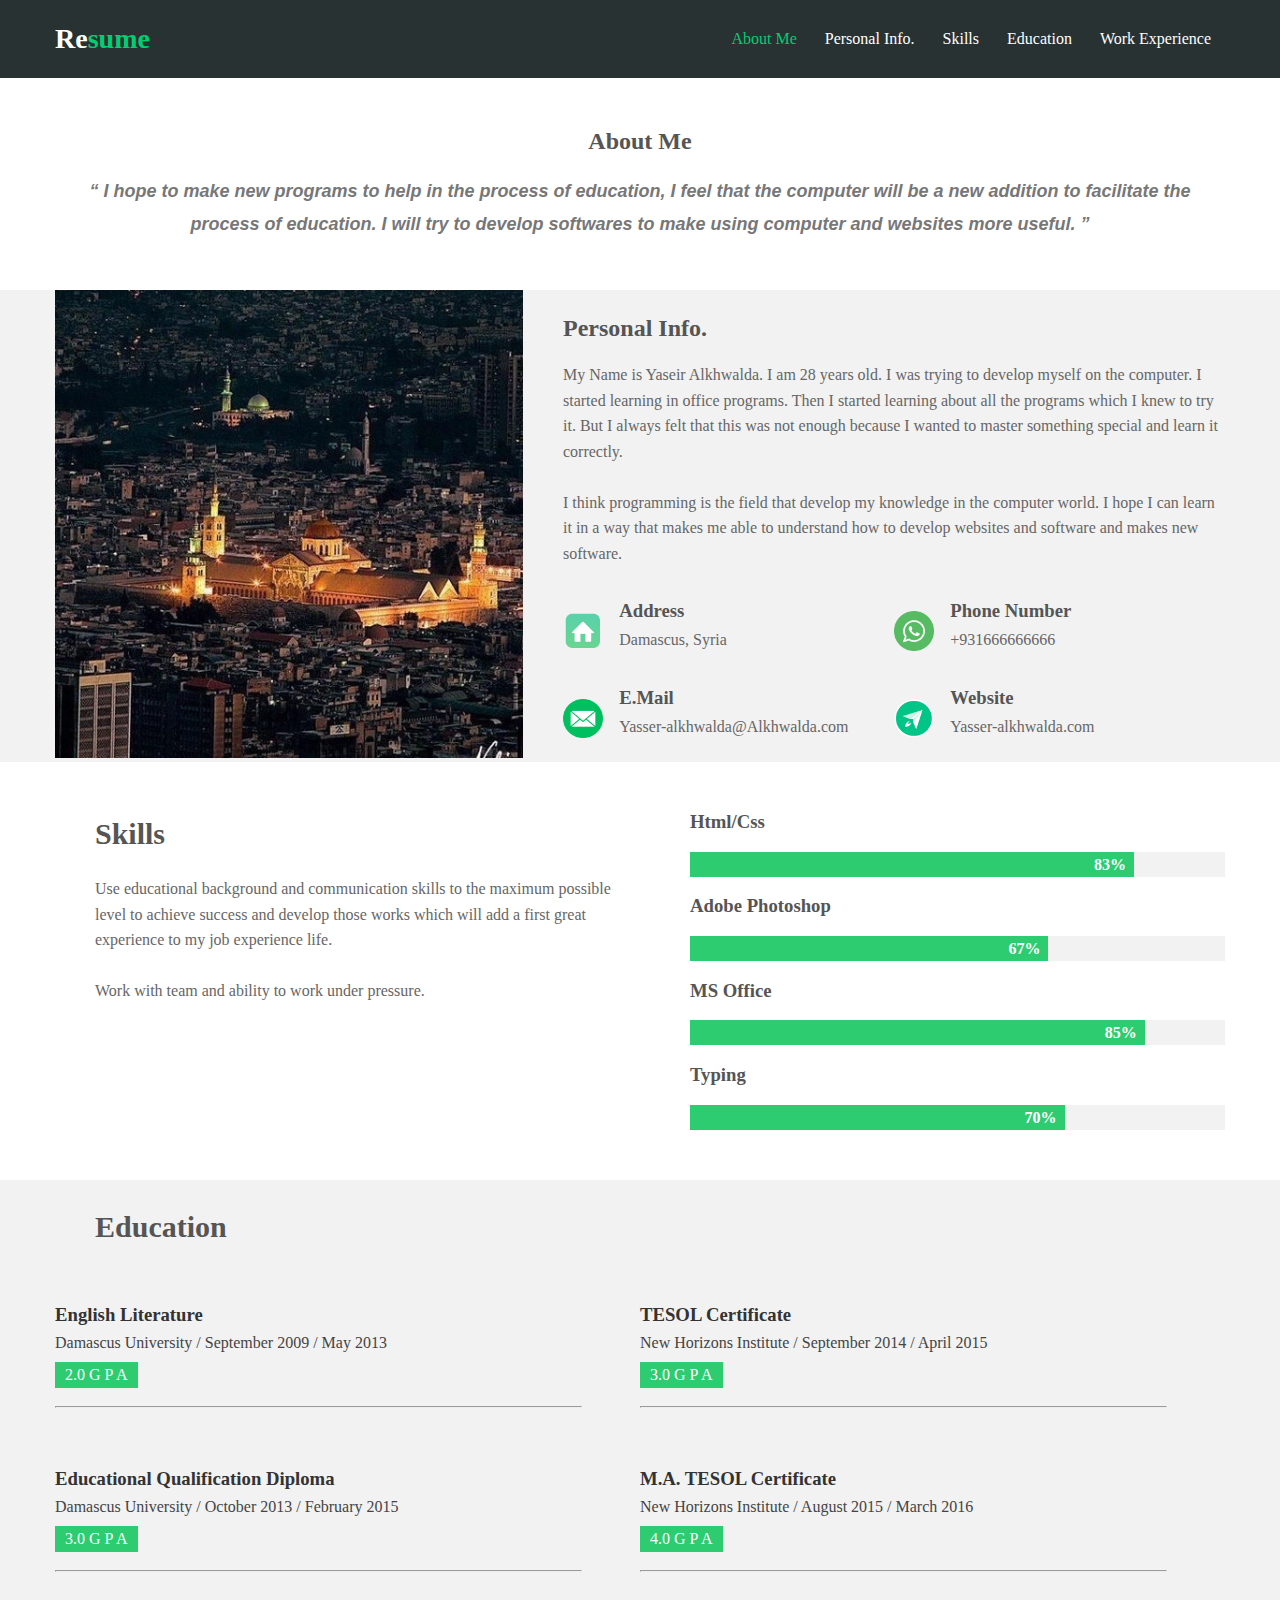
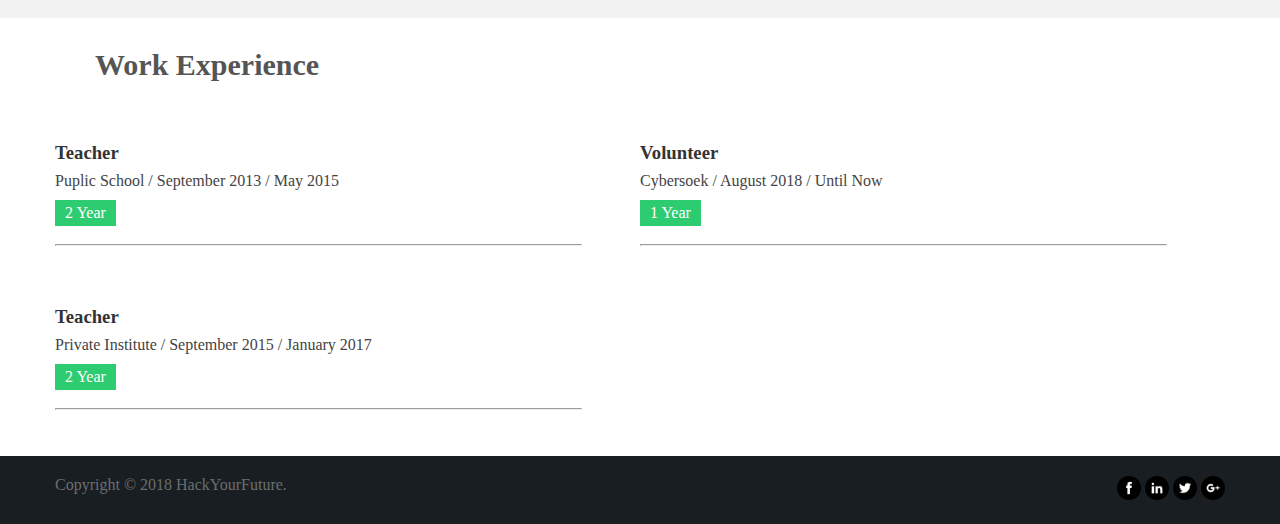
==== commit ab3b9673: "homework week1" ====
--- a/Week1/index.html
+++ b/Week1/index.html
@@ -207,7 +207,7 @@
                     <div class="main">
                             <div class="certa">
                                 <h3>Teacher</h3>
-                                <span>Puplic school    /  September 2013   /  May 2015</span>
+                                <span>Puplic School    /  September 2013   /  May 2015</span>
                                 <span>2 Year</span>
                                 <hr>
                                 <p>
@@ -216,7 +216,7 @@
                             </div>
                             <div class="certa">
                                 <h3>Teacher</h3>
-                                <span>private institute    /  September 2015   /  January 2017</span>
+                                <span>Private Institute    /  September 2015   /  January 2017</span>
                                 <span>2 Year</span>
                                 <hr>
                                 <p>
--- a/Week1/style.css
+++ b/Week1/style.css
@@ -71,33 +71,71 @@
 
 /* Start Personal Info */
 
-.personal {background-color: #F2F2F2;overflow: hidden;}
-
-.personal .image {float: left;width: 40%;}
-
-.personal .image img {width: 100%;}
-
-.personal .info {float: left;width: 60%;}
-
-.personal .info h2 {margin:  25px 0  20px 40px;color: #555;}
-
-.personal .info > p {margin: 0 0 10px 40px;}
-
-.personal .info > p:last-of-type {margin-top: 25px }
-
-.personal .info  p {line-height: 1.6;color: #666; }
-
-.personal  .info  .life {margin: 15px 0 0 40px;}
-
-.personal .info .life .content {float: left;width: 50%; }
-
-.personal  .info  .life .content .icon {float: left;width: 12%;margin-right: 5%;}
-
-.personal  .info  .life .content .icon img {max-width: 100%;margin: 30px 10px 0 0;}
-
-.personal  .info  .life .content .text p {margin-top: 0;}
-
-.personal  .info  .life .content .text h3 {margin-bottom: 5px;color: #555;}
+.personal {
+    background-color: #F2F2F2;
+    overflow: hidden;
+}
+
+.personal .image {
+    float: left;
+    width: 40%;
+}
+
+.personal .image img {
+    width: 100%;
+}
+
+.personal .info {
+    float: left;
+    width: 60%;
+}
+
+.personal .info h2 {
+    margin: 25px 0  20px 40px;
+    color: #555;
+}
+
+.personal .info > p {
+    margin: 0 0 10px 40px;
+}
+
+.personal .info > p:last-of-type {
+    margin-top: 25px; 
+}
+
+.personal .info  p {
+    line-height: 1.6;
+    color: #666; 
+}
+
+.personal  .info  .life {
+    margin: 15px 0 0 40px;
+}
+
+.personal .info .life .content {
+    float: left;
+    width: 50%; 
+}
+
+.personal  .info  .life .content .icon {
+    float: left;
+    width: 12%;
+    margin-right: 5%;
+}
+
+.personal  .info  .life .content .icon img {
+    max-width: 100%;
+    margin: 30px 10px 0 0;
+}
+
+.personal  .info  .life .content .text p {
+    margin-top: 0;
+}
+
+.personal  .info  .life .content .text h3 {
+    margin-bottom: 5px;
+    color: #555;
+}
 
 /* End Personal Info */
 
